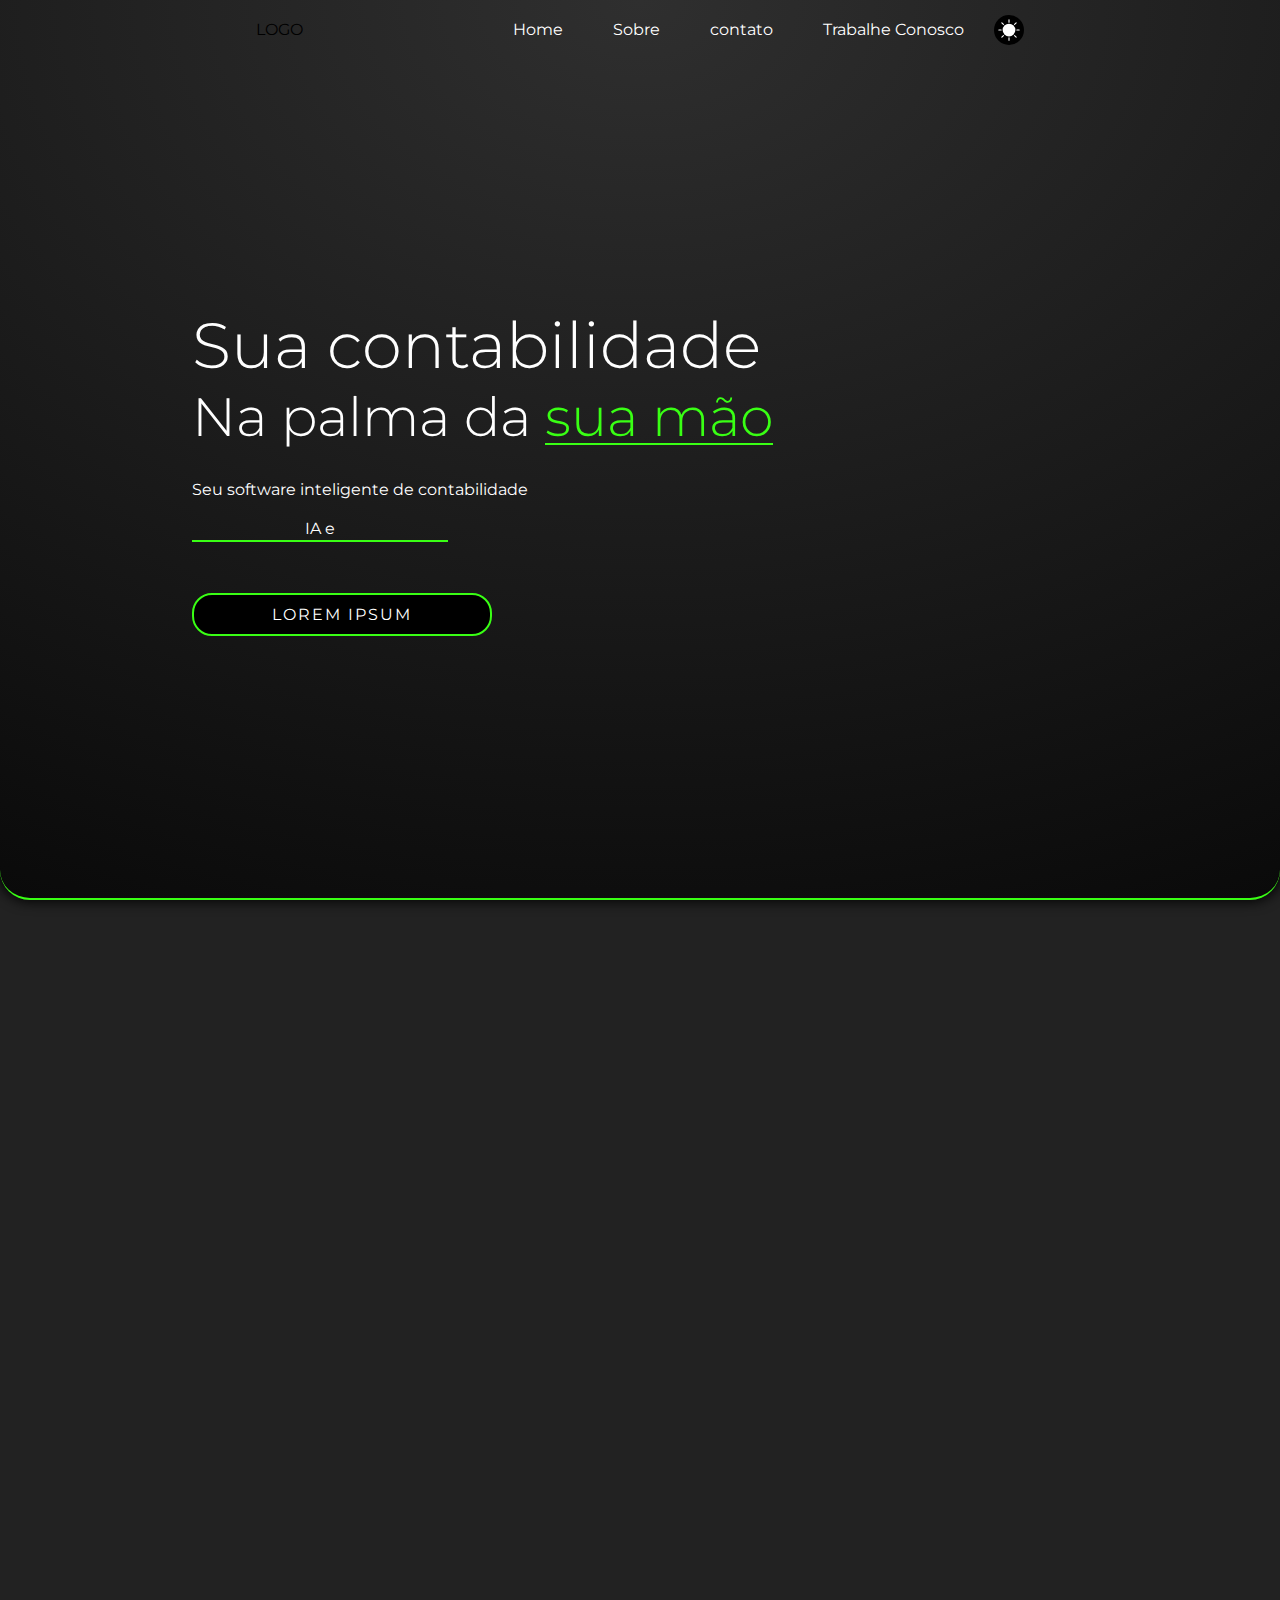
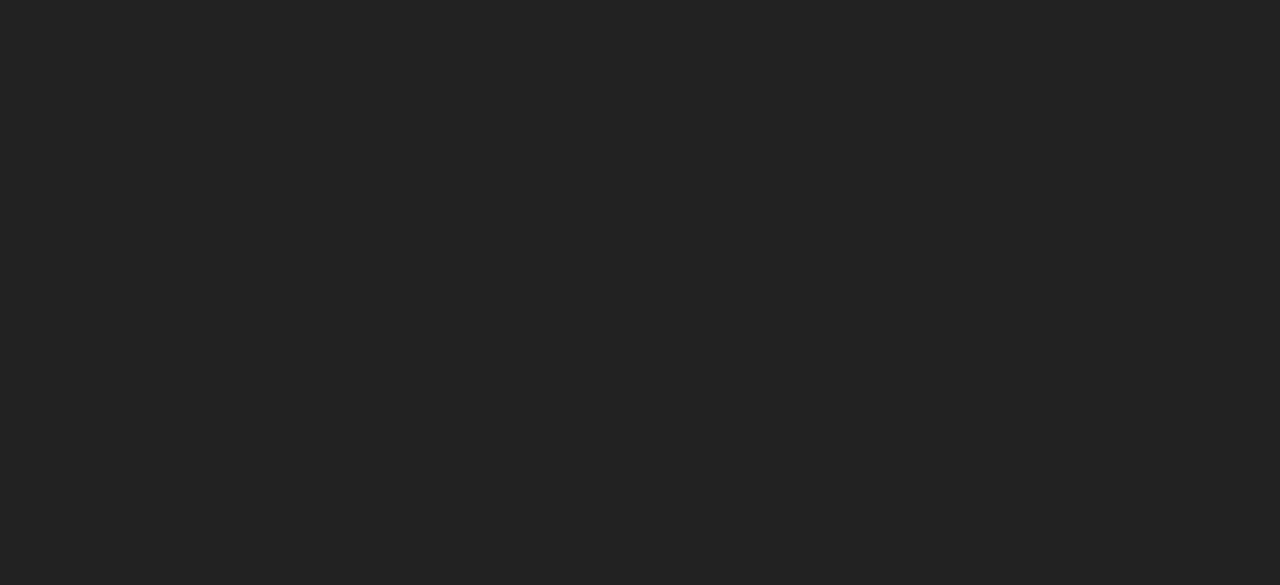
==== Site/index.html @ d91e1c86 "commit-front-separation" ====
<!DOCTYPE html>
<html lang="pt-BR">
<head>
    <meta charset="UTF-8">
    <meta name="viewport" content="width=device-width, initial-scale=1.0">
    <title>SPA com HTMLs separados</title>
    <link rel="stylesheet" href="./src/index.css">
</head>
<body>
    <header>
        <div>LOGO</div>
        <div class="nav-bar-navigation">
            <nav>
                <a href="#" id="home-link">Home</a>
                <a href="#" id="about-link">Sobre</a>
                <a href="#" id="home-link">contato</a>
                <a href="#" id="about-link">Trabalhe Conosco</a>
            </nav>
            <div id="theme-toggle" aria-label="Alternar tema">
                <img id="sun-icon" src="assets/if-weather-3-2682848_90785.svg" alt="Sol" width="24" height="24" />
                <img id="moon-icon" src="assets/stars_moon_icon-icons.com_62501(1).svg" alt="Lua" width="24" height="24" style="display: none;" />
            </div>
        </div>
    </header>
    <main id="content-container">

    </main>
    
    <script src="./src/jquery-3.7.1.min.js"></script>
    <script src="./src/index.js"></script>
</body>
</html>
---- Site/src/index.css ----
@import url('https://fonts.googleapis.com/css2?family=Montserrat:ital,wght@0,100..900;1,100..900&display=swap');
/* styles.css */
*{
    margin: 0;
    padding: 0;
    box-sizing: border-box;
    font-family: "Montserrat", serif;
}
body{
    background-color: #222;
}
body::-webkit-scrollbar {
    width: 7px;               /* width of the entire scrollbar */
}
  
body::-webkit-scrollbar-track {
    background: #000;        /* color of the tracking area */
}
  
body::-webkit-scrollbar-thumb {
    background-color: #39ff14;    /* color of the scroll thumb */
    border-radius: 20px;       /* roundness of the scroll thumb */
    border: 1px solid #39ff14;  /* creates padding around scroll thumb */
}
header{
    display: flex;
    justify-content: space-between;
    position: absolute;
    align-items: center;
    width: 100%;
    padding: 10px 0 ;
    top: 0;
    padding-left: 20%;
    padding-right: 20%;
}
#theme-toggle{
    display: flex;
    align-items: center;
    justify-content: center;
    height: 30px;
    width: 30px;
    border-radius: 50px;
    background-color: #000;
    cursor: pointer;
}
/*navbar*/
nav {
    display: flex;
    justify-content: space-between;
    background-color: #333;
    color: white;
    padding: 10px;
}
/*navbar*/
body {
    font-family: Arial, sans-serif;
    margin: 0;
    padding: 0;
}

nav {
    background-color: transparent;
    color: white;
    padding: 10px;
    display: flex;
    gap: 50px;
}

nav a {
    color: white;
    position: relative;
    text-decoration: none;
}
nav a:hover {
    color: white;
    position: relative;
    text-decoration: none;
    text-shadow: 15px -11px 0px #39ff14 ;
    transition: .5s;
}

.nav-bar-navigation{
    display: flex;
    align-items: center;
    gap: 20px;
}

#conteudo {
    padding: 20px;
}
.active{
    color: #39ff14 !important;
}
.active::before{
    content:'' ;
    position: absolute;
    top: 100%;
    z-index: 9999;
    left: 0;
    width: 100%;
    height: 2px;
    background-color: #39ff14;
    animation: bar-subline .75s ease;
}

@keyframes bar-subline{
    0%{
        width: 0%;
    }
    100%{
        width: 100%;
    }
}

/*Home*/
#sec-1-home{
    min-height: 100vh;
    display: flex;
    align-items: center;
    justify-content: center;
    background-image: radial-gradient(#2f2f2f, black);
    background-position: bottom center;
    background-size: 200% 200%;
    border-radius: 0px 0px 30px 30px;
    border-bottom: 2px solid #39ff14;
    box-shadow: 0px -2px 13px 3px #000;
}
.container-sec-1-home{
    position: relative;
    display: flex;
    flex-direction: column;
    align-items: flex-start;
    justify-content: center;
    text-align: center;
    height: 100%;
    width: 100%;
    color: #fff;
    padding-left: 15%;
    padding-right: 15%;
}
.home-background{
    height: 100%;
    width: 100%;
}
.btn-redirect{
    margin-top: 50px;
    display: flex;
    align-items: center;
    justify-content: flex-start;
    position: relative;
}
.btn-redirect > a{
    position: absolute;
    top: 0;
    background-color: #000;
    border-radius: 20px;
    padding: 10px 50px;
    border: 2px solid #39ff14;
    text-transform: uppercase;
    letter-spacing:2px;
    cursor: pointer;
    width: 300px;
    transition: .5s;
    animation: animation-text-3 1s ease;
}
.btn-redirect > a:hover{
    position: absolute;
    top: -5px;
    border: 2px solid #000;
    background-color: #fff !important;
    color: #000 !important;
    transition: .5s;
}
.title-sec-1{
    font-size: 64px;
    font-weight: 300;
    animation: animation-text-1 1s ease;
}

.subtitle-sec-1{
    font-size: 54px;
    font-weight: 300;
    animation: animation-text-2 1s ease;
}
.subtitle-sec-1 > strong{
    font-weight: 300;
    animation: animation-word-1 4s ease;
    position: relative;
    color: #39ff14;
}
.subtitle-sec-1 > strong::after{
    content: '';
    position: absolute;
    top: 90%;
    left: 0;
    height: 2px;
    width: 100%;
    background-color: #39ff14;
    font-weight: 300;
    animation: line-animation-1 4s ease;
}
.text-sec-1{
    margin-top: 30px;
    animation: animation-text-3 1s ease;
    position: relative;
}
.text-paragraph-reader{
    display: flex;
    align-items: center;
    justify-content: center;
    position: relative;
    margin-top: 20px;
    padding-bottom: 5px;
    width: 256px;
    text-align: start;
}
.text-paragraph-reader::after{
    display: flex;
    align-items: center;
    justify-content: center;
    content: '';
    position: absolute;
    top: 90%;
    left: 0;
    height: 2px;
    
    width: 100%;
    background-color: #39ff14;
    font-weight: 300;
    animation: line-animation-2 4s ease;
    transform: translate(-50%);
    left: 50%;
}
@keyframes animation-text-1{
    0%{
        transform: translateX(-50px);
        opacity: 0;
    }
    100%{
        transform: translateX(0px);
        opacity: 1;
    }
}
@keyframes line-animation-2{
    0%{
        width: 0;
        left: 50% !important;
        opacity: 0;
    }
    100%{
        width: 100%;
        opacity: 1;
        left: 100% !important;
    }
}
@keyframes line-animation-1{
    0%{
        width: 0;
        opacity: 0;
    }
    100%{
        width: 100%;
        opacity: 1;
    }
}
@keyframes animation-word-1{
    0%{
        color: #fff;
        opacity: 0;
    }
    100%{
        color: #39ff14;
        opacity: 1;
    }
}
@keyframes animation-text-2{
    0%{
        transform: translateX(50px);
        opacity: 0;
    }
    100%{
        transform: translateX(0px);
        opacity: 1;
    }
}
@keyframes animation-text-3{
    0%{
        transform: translateY(50px);
        opacity: 0;
    }
    100%{
        transform: translateY(0px);
        opacity: 1;
    }
}
/*----carrosel-automatico----*/
.linha-logos{
    border-top: 2px solid #39ff14;
    background-color: #000 !important;
}
.linha-logos1{
    border-bottom: 2px solid #39ff14;
    background-color: #000 !important;
}
#carrosel-automatico{
    overflow: hidden;
}
.marquee {
        width: 100%;
        overflow: hidden;
        position: relative;
}

.track {
        display: flex;
        animation: marquee 30s linear infinite;
        gap: 20px;
}

.itemm {
        flex: 0 0 auto;
        /* Impede que os itens encolham ou expandam */
        margin-right: 15px;
}

@keyframes marquee {
    0% {
            transform: translateX(0);
    }

    100% {
            transform: translateX(-100%);
    }
}
.marquee1 {
    width: 100%;
    overflow: hidden;
    position: relative;
}

.track1 {
    display: flex;
    animation: marquee1 30s linear infinite;
    gap: 20px;
}

.itemm1 {
    flex: 0 0 auto;
    /* Impede que os itens encolham ou expandam */
    margin-right: 15px;
}

@keyframes marquee1 {
0% {
        transform: translateX(-100%);
}

100% {
        transform: translateX(0%);
}
}
/*----carrosel-automatico----*/
/*----sec1----*/
.section-type1,.section-type2,.section-type3{
    margin-top: 70px;
    margin-bottom: 70px;
    margin-left: 20%;
    margin-right: 20%;
}
.section-type1 > h2{
    margin-bottom:20px ;
}
.section-type3{
    text-align: center;
    display: flex;
    flex-direction: column;
    align-items: center;
    justify-content: center;
}
.container-sec-type-3{
    display: flex;
    flex-direction: column;
    align-items: center;
    justify-content: center;
}
.container-sec-type-1{
    display: flex;
}
.img-sec-1{
    padding: 0 15px;
    width: 50%;
    height: 200px;
    background-color: #000;
    border-radius: 10px;
}
.text-sec-type1{
    padding: 0 15px;
    width: 50%;
}
/*----sec1----*/
/*animation*/
.js .anime {
    opacity: 0;
    transform: translate3D(-50px, 0px, 0px);
}

.js .anime-init {
    opacity: 1;
    transform: translate3D(0px, 0px, 0px);
    transition: 1s all ease;
}
.js .anime2 {
    opacity: 0;
    transform: translate3D(50px, 0px, 0px);
}

.js .anime-init2 {
    opacity: 1;
    transform: translate3D(0px, 0px, 0px);
    transition: 1s all ease;
}


.js3 .anime3 {
    opacity: 0;
    transform: scale(0.8);
}

.js3 .anime-init3 {
    opacity: 1;
    transform: scale(1);
    transition: 0.4s ease-out;
}

.js4 .anime4 {
    opacity: 0;
    transform: translateX(-100%);
}

.js4 .anime-init4 {
    opacity: 1;
    transform: translateX(0);
    transition: 0.5s ease-out;
}

.js5 .anime5 {
    opacity: 0;
    transform: translateY(50px);
}

.js5 .anime-init5 {
    opacity: 1;
    transform: translateY(0);
    animation: 0.6s ease-out;
    transition: 0.5s ease-out;
}
.js6 .anime6 {
    opacity: 0;
    transition: 0.5s ease-out;
}

.js6 .anime-init6 {
    opacity: 1;
}
.js7 .anime7 {
    opacity: 0;
    transform: translateY(-50px);
}

.js7 .anime-init7 {
    opacity: 1;
    transform: translateY(0);
    animation: 0.6s ease-out;
    transition: 0.5s ease-out;
}
/*animation*/
/*accordian*/

.accordion-container {
    width: 100%;
    display: flex;
    flex-direction: column;
    align-items: center;
    justify-content: center;
}
 /* acordeon */
 #FAQ{
    padding: 70px 0;
 }
 .title-faq{
    text-align: center;
    font-size: clamp(22px, 4vw, 52px);
 }
 .accordion {
    cursor: pointer;
    padding: 10px 20px;
    width: 60%;
    border: none;
    outline: none;
    transition: 0.4s;
    font-size: 16px;
    color: #fff;
    text-align: left;
    margin-top: 15px;
    background: #000;
    border-radius: 10px;
}

.active,
.accordion:hover {
    color: #999;
}

.btn-sec-1:hover {
    transition: .5s !important;
    background-color: #fff !important;
    color: rgb(0, 176, 186) !important;
}

.panel {
    width: 60%;
    margin: 0 auto;
    font-size: 20px !important;
    max-height: 0;
    overflow: hidden;
    transition: max-height 0.4s ease-out, padding 0.4s ease-out;
    text-align: start;
    border: 1px solid transparent;
    color: #000;
    background: transparent !important;
}

.accordion-icon {
    transition: transform 0.4s ease-out;
}

.rotated {
    transform: rotate(180deg);
}

.panel.open {
    padding: 15px 20px !important;
}

.panel>p {
    font-weight: 300 !important;
    margin: 15px 0;
}




    
/*accordian*/
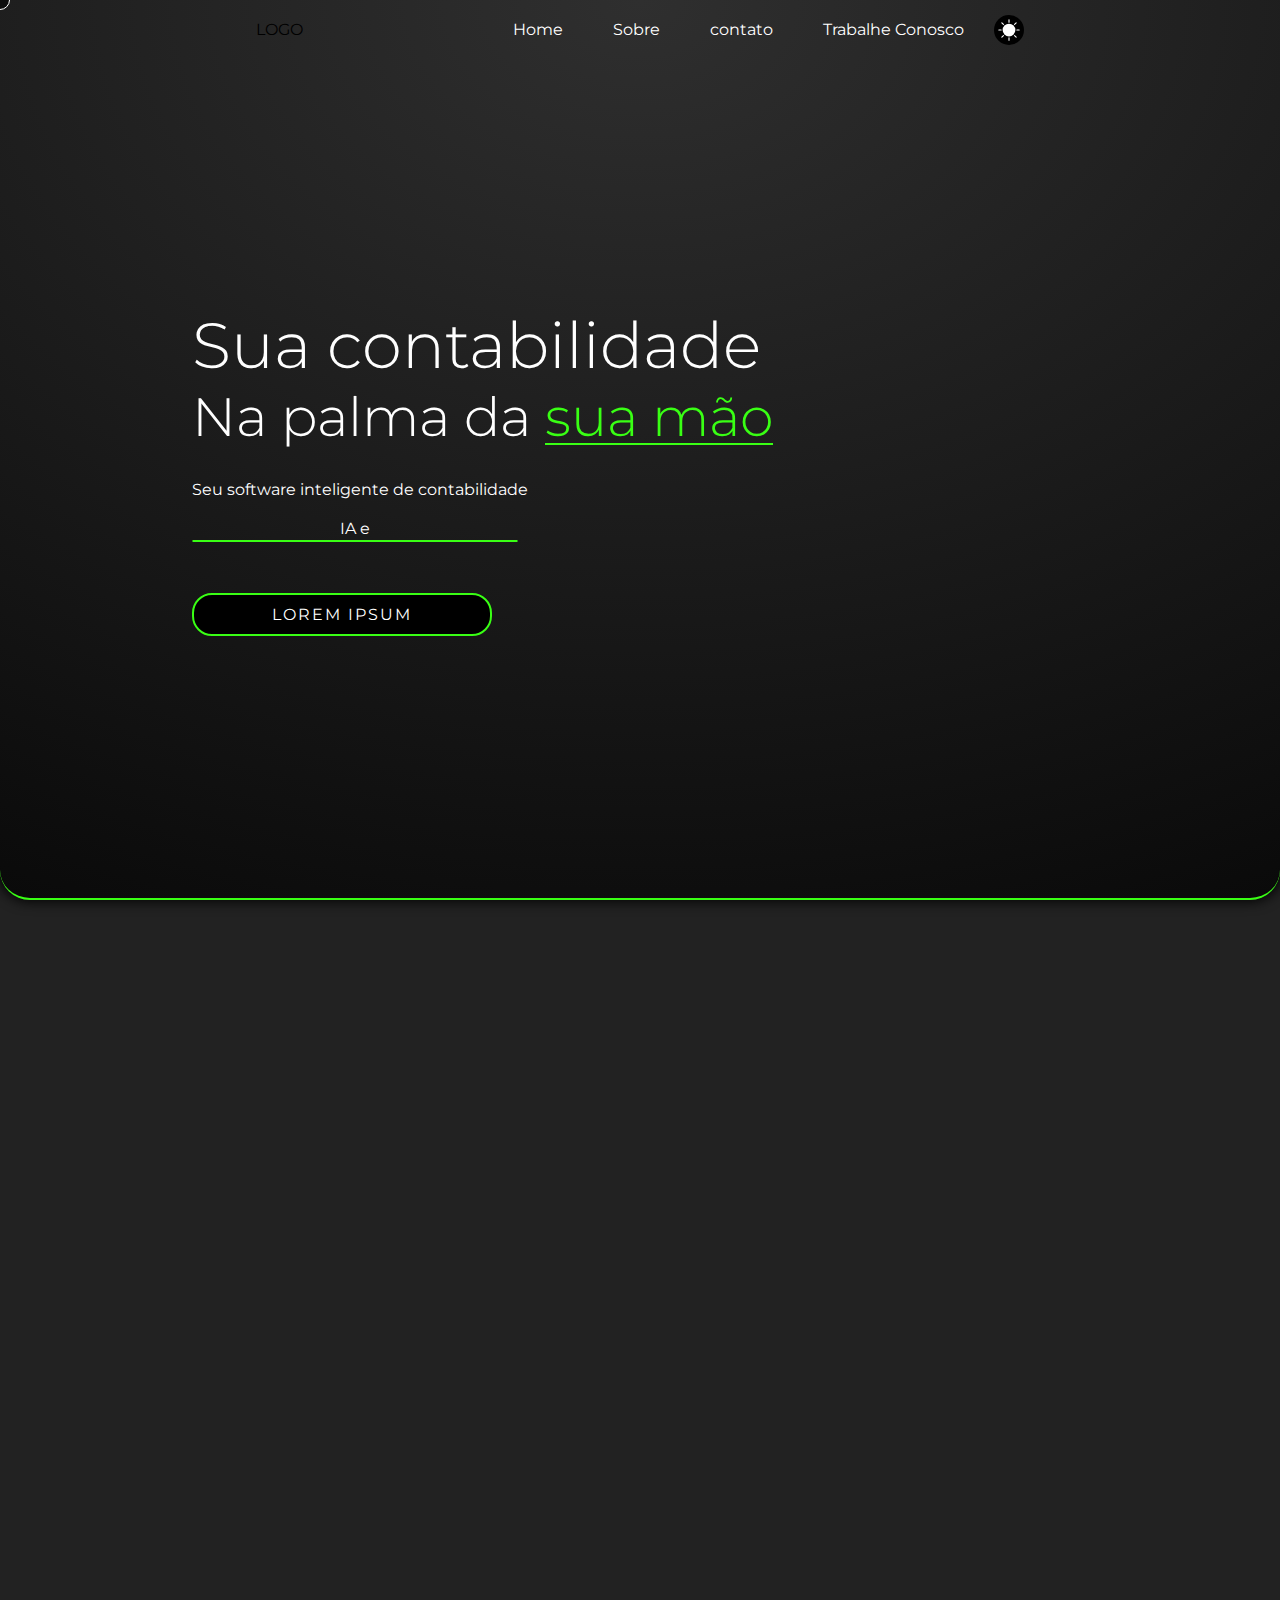
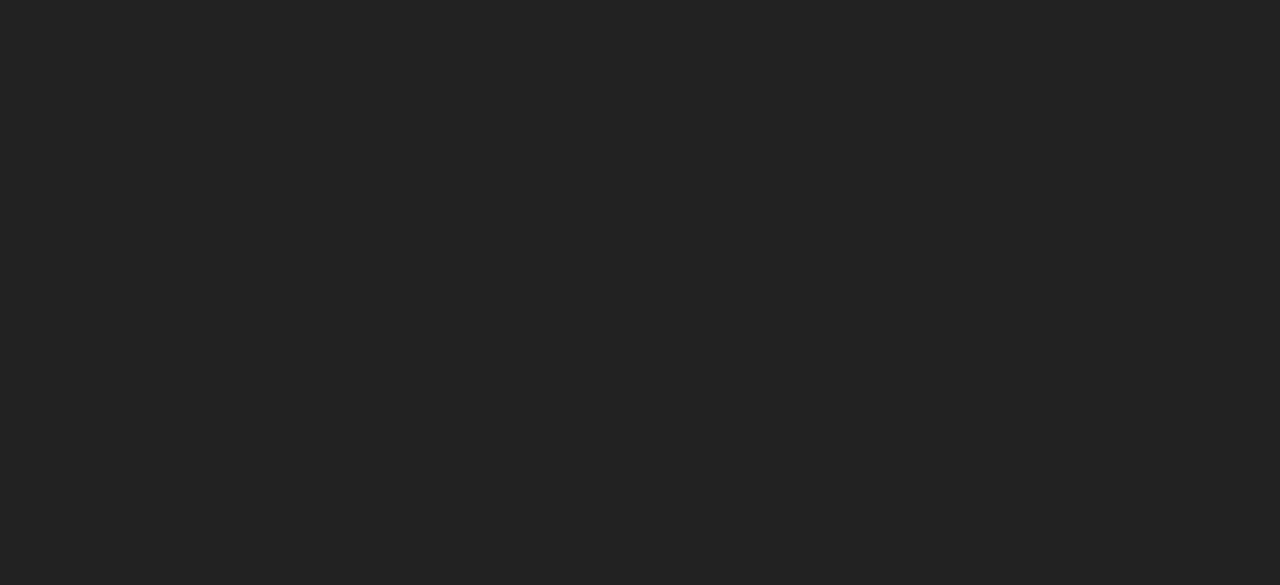
==== commit 57e5229a: "atualization-sec-1-animation" ====
--- a/Site/index.html
+++ b/Site/index.html
@@ -7,6 +7,7 @@
     <link rel="stylesheet" href="./src/index.css">
 </head>
 <body>
+    <div class="mouse-circle"></div>
     <header>
         <div>LOGO</div>
         <div class="nav-bar-navigation">
--- a/Site/src/index.css
+++ b/Site/src/index.css
@@ -53,6 +53,7 @@
 }
 /*navbar*/
 body {
+    overflow-x: hidden;
     font-family: Arial, sans-serif;
     margin: 0;
     padding: 0;
@@ -124,6 +125,7 @@
     border-radius: 0px 0px 30px 30px;
     border-bottom: 2px solid #39ff14;
     box-shadow: 0px -2px 13px 3px #000;
+    overflow: hidden;
 }
 .container-sec-1-home{
     position: relative;
@@ -170,6 +172,7 @@
     background-color: #fff !important;
     color: #000 !important;
     transition: .5s;
+    text-shadow: -2px 2px 3px #000f;
 }
 .title-sec-1{
     font-size: 64px;
@@ -211,7 +214,7 @@
     position: relative;
     margin-top: 20px;
     padding-bottom: 5px;
-    width: 256px;
+    width: 325px;
     text-align: start;
 }
 .text-paragraph-reader::after{
@@ -551,4 +554,26 @@
 
 
     
-/*accordian*/+/*accordian*/
+
+.animate-element-esquerda {
+    transition: all 0.5s ease; /* Suaviza as transições */
+    opacity: 1; /* Inicialmente com opacidade total */
+}
+.animate-element-direita {
+    transition: all 0.5s ease; /* Suaviza as transições */
+    opacity: 1; /* Inicialmente com opacidade total */
+}
+/*mouse-pointer-personalizado*/
+.mouse-circle {
+    position: absolute;
+    width: 20px;
+    height: 20px;
+    border-radius: 50%;
+    background-color: #00000088;
+    border: 1px solid #fff;
+    pointer-events: none; /* Garante que o círculo não interfira na interação com outros elementos */
+    transform: translate(-50%, -50%); /* Centraliza o círculo no ponteiro */
+    transition: all 0.1s ease-out;
+    z-index: 9999999999;
+}